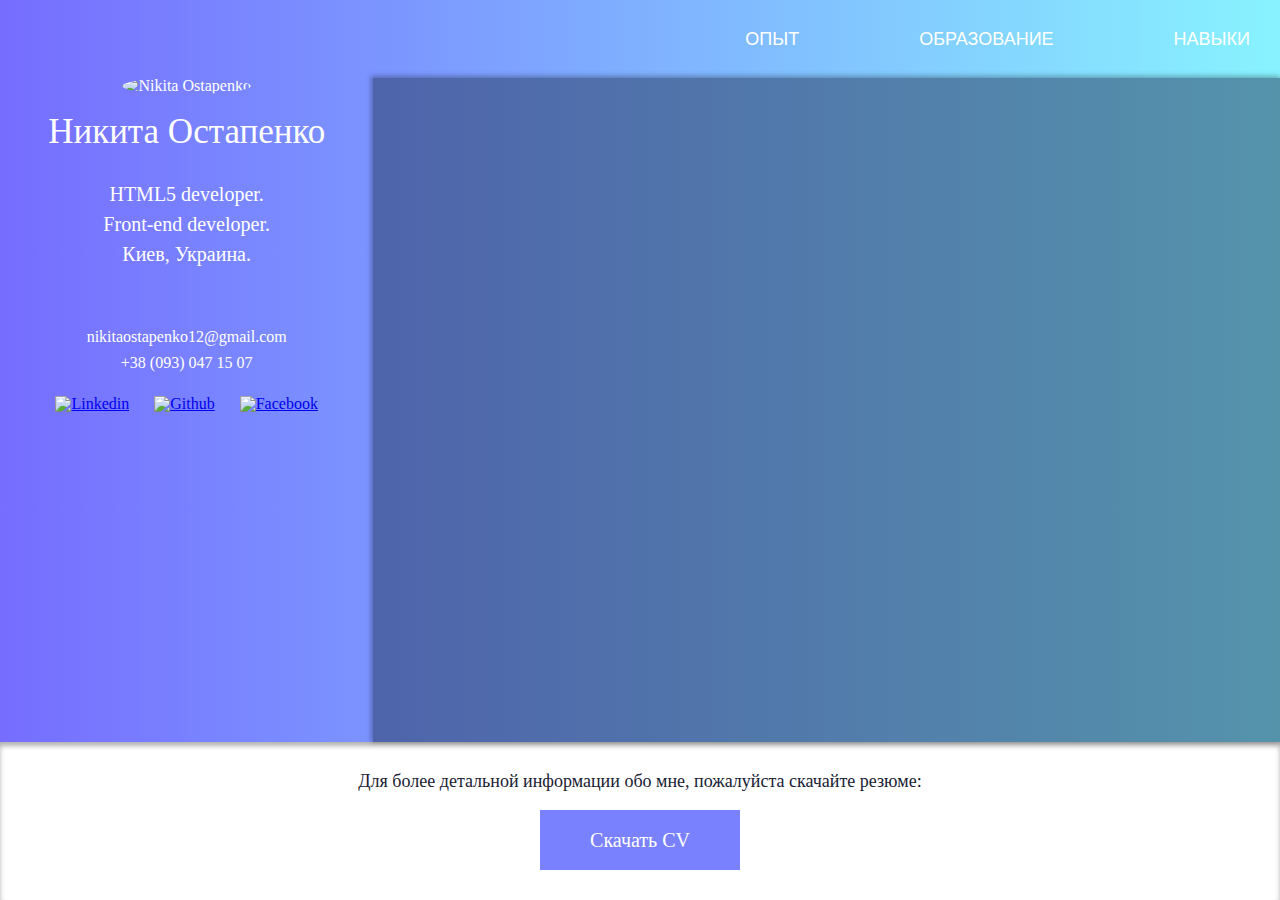
==== index.html @ 3d915d06 "Add files via upload" ====
<!DOCTYPE html>
<html lang="en">
  <head>
    <meta charset="UTF-8" />
    <meta
      name="viewport"
      content="minimum-scale=1, initial-scale=1, width=device-width, shrink-to-fit=no"
    />
    <title></title>
  <link href="main.f917e0cdb9d5ceb67d12.css" rel="stylesheet"></head>
  <body>
    <div id="root"></div>
  <script type="text/javascript" src="main.js"></script></body>
</html>
---- main.f917e0cdb9d5ceb67d12.css ----
@charset "UTF-8";a,abbr,acronym,address,applet,article,aside,audio,b,big,blockquote,body,canvas,caption,center,cite,code,dd,del,details,dfn,div,dl,dt,em,embed,fieldset,figcaption,figure,footer,form,h1,h2,h3,h4,h5,h6,header,hgroup,html,i,iframe,img,ins,kbd,label,legend,li,mark,menu,nav,object,ol,output,p,pre,q,ruby,s,samp,section,small,span,strike,strong,sub,summary,sup,table,tbody,td,tfoot,th,thead,time,tr,tt,u,ul,var,video{margin:0;padding:0;border:0;font-size:100%;font:inherit;vertical-align:baseline}article,aside,details,figcaption,figure,footer,header,hgroup,menu,nav,section{display:block}body{line-height:1}ol,ul{list-style:none}blockquote,q{quotes:none}blockquote:after,blockquote:before,q:after,q:before{content:"";content:none}table{border-collapse:collapse;border-spacing:0}

/*! normalize.css v8.0.1 | MIT License | github.com/necolas/normalize.css */html{line-height:1.15;-webkit-text-size-adjust:100%}body{margin:0}main{display:block}h1{font-size:2em;margin:.67em 0}hr{box-sizing:content-box;height:0;overflow:visible}pre{font-family:monospace,monospace;font-size:1em}a{background-color:transparent}abbr[title]{border-bottom:none;text-decoration:underline;-webkit-text-decoration:underline dotted;text-decoration:underline dotted}b,strong{font-weight:bolder}code,kbd,samp{font-family:monospace,monospace;font-size:1em}small{font-size:80%}sub,sup{font-size:75%;line-height:0;position:relative;vertical-align:baseline}sub{bottom:-.25em}sup{top:-.5em}img{border-style:none}button,input,optgroup,select,textarea{font-family:inherit;font-size:100%;line-height:1.15;margin:0}button,input{overflow:visible}button,select{text-transform:none}[type=button],[type=reset],[type=submit],button{-webkit-appearance:button}[type=button]::-moz-focus-inner,[type=reset]::-moz-focus-inner,[type=submit]::-moz-focus-inner,button::-moz-focus-inner{border-style:none;padding:0}[type=button]:-moz-focusring,[type=reset]:-moz-focusring,[type=submit]:-moz-focusring,button:-moz-focusring{outline:1px dotted ButtonText}fieldset{padding:.35em .75em .625em}legend{box-sizing:border-box;color:inherit;display:table;max-width:100%;padding:0;white-space:normal}progress{vertical-align:baseline}textarea{overflow:auto}[type=checkbox],[type=radio]{box-sizing:border-box;padding:0}[type=number]::-webkit-inner-spin-button,[type=number]::-webkit-outer-spin-button{height:auto}[type=search]{-webkit-appearance:textfield;outline-offset:-2px}[type=search]::-webkit-search-decoration{-webkit-appearance:none}::-webkit-file-upload-button{-webkit-appearance:button;font:inherit}details{display:block}summary{display:list-item}[hidden],template{display:none}@font-face{font-family:RobotoRegular;src:url(fonts/RobotoRegular.eot);src:local("☺"),url(fonts/RobotoRegular.woff) format("woff"),url(fonts/RobotoRegular.ttf) format("truetype"),url(fonts/RobotoRegular.svg) format("svg");font-weight:400;font-style:normal}@font-face{font-family:RobotoLight;src:url(fonts/RobotoLight.eot);src:local("☺"),url(fonts/RobotoLight.woff) format("woff"),url(fonts/RobotoLight.ttf) format("truetype"),url(fonts/RobotoLight.svg) format("svg");font-weight:400;font-style:normal}body{font-family:RobotoRegular,sans-serif}#root{max-width:1920px;margin:0 auto}.grid{display:grid;grid-area:"header" "aside article";grid-template-areas:"header header header" "navbar content content" "footer footer footer";grid-template-columns:3.5fr 8.5fr;grid-template-rows:auto 1fr auto;background-image:-webkit-linear-gradient(0deg,#766dff,#88f3ff);color:#fff;height:100vh}.grid-header{grid-area:header;display:grid;grid-template-columns:3.5fr 8.5fr;padding:30px}.grid-header ul{display:-webkit-box;display:flex;-webkit-box-align:center;align-items:center;-webkit-box-pack:end;justify-content:flex-end}.grid-header ul li{padding:0 60px}.grid-header ul li:last-child{padding-right:0}.grid-header ul li a{color:#fff;text-decoration:none;font-size:18px;text-transform:uppercase;position:relative}@media (max-width:1200px){.grid-header ul li a{font-size:16px}}.grid-header ul li a:before{content:"";position:absolute;width:0;height:2px;bottom:-2px;left:0;-webkit-transition:1s;transition:1s;background:#fff}.grid-header ul li a.active:before{width:100%}@media (max-width:660px){.grid-header ul{width:100%;-webkit-box-pack:justify;justify-content:space-between}.grid-header ul li{padding:0}}@media (max-width:900px){.grid-header{display:-webkit-box;display:flex;-webkit-box-align:center;align-items:center;-webkit-box-pack:center;justify-content:center;padding:25px 15px}.grid-header-mock{display:none}}.grid-navbar{grid-area:navbar;text-align:center;padding:0 30px;font-family:RobotoLight}.grid-navbar-avatar{border-radius:50%}@media (max-width:1200px){.grid-navbar-avatar{width:150px}}.grid-navbar-name{font-size:35px;margin:20px 0 35px;font-family:RobotoRegular}@media (max-width:1200px){.grid-navbar-name{font-size:26px}}.grid-navbar-job{margin:0 0 65px}.grid-navbar-job p{font-size:20px;margin-bottom:10px}.grid-navbar-job p:last-child{margin:0}@media (max-width:1200px){.grid-navbar-job{margin:0 0 50px}.grid-navbar-job p{font-size:18px}}.grid-navbar-contacts{margin-bottom:25px}.grid-navbar-contacts a{color:#fff;text-decoration:none;margin:0 auto 10px;display:block;width:-webkit-max-content;width:-moz-max-content;width:max-content;font-size:16px}.grid-navbar-contacts a:last-child{margin-bottom:10px}.grid-navbar-social a{display:inline-block;margin-right:25px}.grid-navbar-social a:last-child{margin-right:0}.grid-navbar-social img{width:35px}@media (max-width:900px){.grid-navbar{padding:15px}}.grid-content{grid-area:content;position:relative;box-shadow:-1px -1px 5px 1px rgba(0,0,0,.3);padding:30px}.grid-content:before{background:url(img/content-bg1.jpg) no-repeat;background-size:cover;background-position:50%}.grid-content:after,.grid-content:before{content:"";position:absolute;width:100%;height:100%;z-index:0;top:0;left:0}.grid-content:after{background:rgba(33,51,87,.5)}.grid-content-wrapper{display:-webkit-box;display:flex;-webkit-box-pack:end;justify-content:flex-end;-webkit-box-align:end;align-items:flex-end;width:100%;height:100%;color:#fff;position:relative;z-index:1}.grid-content-wrapper-middle{-webkit-box-orient:vertical;-webkit-box-direction:normal;flex-direction:column;-webkit-box-align:center;align-items:center;font-size:22px;font-family:RobotoLight;-webkit-box-pack:center;justify-content:center}@media (max-width:900px){.grid-content-wrapper-middle{padding:30px 0;font-size:17px}.grid-content-wrapper-middle-skills{padding:15px 0}}.grid-content-section{position:relative;z-index:1}.grid-content-section-left{text-align:right}.grid-content-education,.grid-content-experience{display:-webkit-box;display:flex;-webkit-box-pack:center;justify-content:center;margin-bottom:70px;width:100%}.grid-content-education:last-child,.grid-content-experience:last-child{margin:0}.grid-content-education p,.grid-content-experience p{width:50%}.grid-content-education-year,.grid-content-experience-year{text-align:right;padding-right:50px;margin-right:50px;font-family:RobotoRegular;position:relative}.grid-content-education-year:after,.grid-content-education-year:before,.grid-content-experience-year:after,.grid-content-experience-year:before{content:"";right:1px;top:2px;-webkit-transform:translate(50%);transform:translate(50%);border-radius:50%;position:absolute}.grid-content-education-year:before,.grid-content-experience-year:before{height:16px;width:16px;background:hsla(0,0%,100%,.2)}.grid-content-education-year:after,.grid-content-experience-year:after{height:8px;width:8px;background:#fff;border-radius:50%;top:6px}@media (max-width:900px){.grid-content-education-year,.grid-content-experience-year{padding-right:20px;margin-right:20px}}.grid-content-education:after,.grid-content-experience:after{content:"";position:absolute;top:50%;right:50%;width:2px;z-index:1;background:#fff;-webkit-transform:translateY(-50%);transform:translateY(-50%);-webkit-animation:changeHeight 1.5s ease;animation:changeHeight 1.5s ease;-webkit-animation-fill-mode:forwards;animation-fill-mode:forwards}@-webkit-keyframes changeHeight{0%{height:0}to{height:calc(100% + 80px)}}@keyframes changeHeight{0%{height:0}to{height:calc(100% + 80px)}}@media (max-width:900px){@-webkit-keyframes changeHeight{0%{height:0}to{height:calc(100% + 40px)}}@keyframes changeHeight{0%{height:0}to{height:calc(100% + 40px)}}}@media (max-width:1200px){.grid-content-education,.grid-content-experience{margin-bottom:50px}}@media (max-width:1200px) and (max-width:900px){.grid-content-education,.grid-content-experience{margin-bottom:25px}}@media (max-width:1200px) and (max-width:900px) and (max-width:500px){.grid-content-education p,.grid-content-experience p{word-break:break-word}}.grid-content-home{font-family:RobotoLight;margin-bottom:100px;text-align:right}.grid-content-home-greeting{font-size:50px;margin-bottom:15px}.grid-content-home-name{font-family:RobotoRegular;font-size:70px;margin-bottom:5px}.grid-content-home-position{font-size:30px}@media (max-width:1200px){.grid-content-home{margin-bottom:200px}.grid-content-home-greeting{font-size:40px}.grid-content-home-name{font-size:60px}.grid-content-home-position{font-size:25px}}@media (max-width:1200px) and (max-width:980px){.grid-content-home{margin-bottom:170px}}@media (max-width:1200px) and (max-width:980px) and (max-width:900px){.grid-content-home{margin-bottom:0}.grid-content-home-greeting{font-size:30px;margin-bottom:10px}.grid-content-home-name{font-size:50px}.grid-content-home-position{font-size:20px}}@media (max-width:1200px) and (max-width:980px) and (max-width:900px) and (max-width:500px){.grid-content-home-greeting{font-size:22px}.grid-content-home-name{font-size:40px}.grid-content-home-position{font-size:18px}}@media (max-width:1200px) and (max-width:980px) and (max-width:900px) and (max-width:500px) and (max-width:420px){.grid-content-home-name{font-size:35px;line-height:.8}}.grid-content-skill{width:700px;margin-bottom:25px}.grid-content-skill:last-child{margin:0}.grid-content-skill-progress{border:3px solid #eee;border-radius:15px;height:16px;overflow:hidden;background-color:#fff;display:-webkit-box;display:flex;-webkit-box-align:center;align-items:center;padding:0 3px}.grid-content-skill-progress-bar{width:0;height:12px;border-radius:15px;background-image:-webkit-linear-gradient(0deg,#766dff,#88f3ff);-webkit-transition:.5s;transition:.5s}.grid-content-skill-progress-html{-webkit-animation:html 1.5s ease;animation:html 1.5s ease;-webkit-animation-fill-mode:forwards;animation-fill-mode:forwards}@-webkit-keyframes html{0%{width:0}to{width:85%}}@keyframes html{0%{width:0}to{width:85%}}.grid-content-skill-progress-css{-webkit-animation:css 1.5s ease;animation:css 1.5s ease;-webkit-animation-fill-mode:forwards;animation-fill-mode:forwards}@-webkit-keyframes css{0%{width:0}to{width:85%}}@keyframes css{0%{width:0}to{width:85%}}.grid-content-skill-progress-jade{-webkit-animation:jade 1.5s ease;animation:jade 1.5s ease;-webkit-animation-fill-mode:forwards;animation-fill-mode:forwards}@-webkit-keyframes jade{0%{width:0}to{width:80%}}@keyframes jade{0%{width:0}to{width:80%}}.grid-content-skill-progress-scss{-webkit-animation:scss 1.5s ease;animation:scss 1.5s ease;-webkit-animation-fill-mode:forwards;animation-fill-mode:forwards}@-webkit-keyframes scss{0%{width:0}to{width:80%}}@keyframes scss{0%{width:0}to{width:80%}}.grid-content-skill-progress-js{-webkit-animation:js 1.5s ease;animation:js 1.5s ease;-webkit-animation-fill-mode:forwards;animation-fill-mode:forwards}@-webkit-keyframes js{0%{width:0}to{width:75%}}@keyframes js{0%{width:0}to{width:75%}}.grid-content-skill-progress-react{-webkit-animation:react 1.5s ease;animation:react 1.5s ease;-webkit-animation-fill-mode:forwards;animation-fill-mode:forwards}@-webkit-keyframes react{0%{width:0}to{width:70%}}@keyframes react{0%{width:0}to{width:70%}}.grid-content-skill-progress-redux{-webkit-animation:redux 1.5s ease;animation:redux 1.5s ease;-webkit-animation-fill-mode:forwards;animation-fill-mode:forwards}@-webkit-keyframes redux{0%{width:0}to{width:65%}}@keyframes redux{0%{width:0}to{width:65%}}.grid-content-skill-progress-webpack{-webkit-animation:webpack 1.5s ease;animation:webpack 1.5s ease;-webkit-animation-fill-mode:forwards;animation-fill-mode:forwards}@-webkit-keyframes webpack{0%{width:0}to{width:65%}}@keyframes webpack{0%{width:0}to{width:65%}}.grid-content-skill p{font-size:18px;margin-bottom:5px}@media (max-width:1200px){.grid-content-skill{width:100%}}@media (max-width:1200px) and (max-width:900px){.grid-content-skill{margin-bottom:15px}.grid-content-skill-progress{height:12px}.grid-content-skill-progress-bar{height:8px}}@media (max-width:900px){.grid-content{box-shadow:0 0 7px 2px rgba(0,0,0,.3);padding:15px}}.grid-footer{grid-area:footer;background:#fff;box-shadow:inset 0 4px 5px 0 rgba(0,0,0,.3);color:#192133;padding:30px;text-align:center;font-family:RobotoLight}.grid-footer p{font-size:18px;margin-bottom:20px}.grid-footer-download{color:#fff;background:#7981ff;border:0 solid transparent;cursor:pointer;text-decoration:none;padding:20px 50px;font-size:20px;display:block;width:-webkit-max-content;width:-moz-max-content;width:max-content;margin:0 auto;-webkit-transition:.5s;transition:.5s}.grid-footer-download:hover{background:#83ccff;-webkit-transition:.5s;transition:.5s}@media (max-width:900px){.grid-footer{padding:15px;box-shadow:inset 0 2px 3px 0 rgba(0,0,0,.3)}.grid-footer p{font-size:16px;margin-bottom:15px}}@media (max-width:900px) and (max-width:500px){.grid-footer-download{width:100%;box-sizing:border-box}}@media (max-width:900px){.grid{grid-template-areas:"header header header" "content content content" "navbar navbar navbar" "footer footer footer";height:auto}}
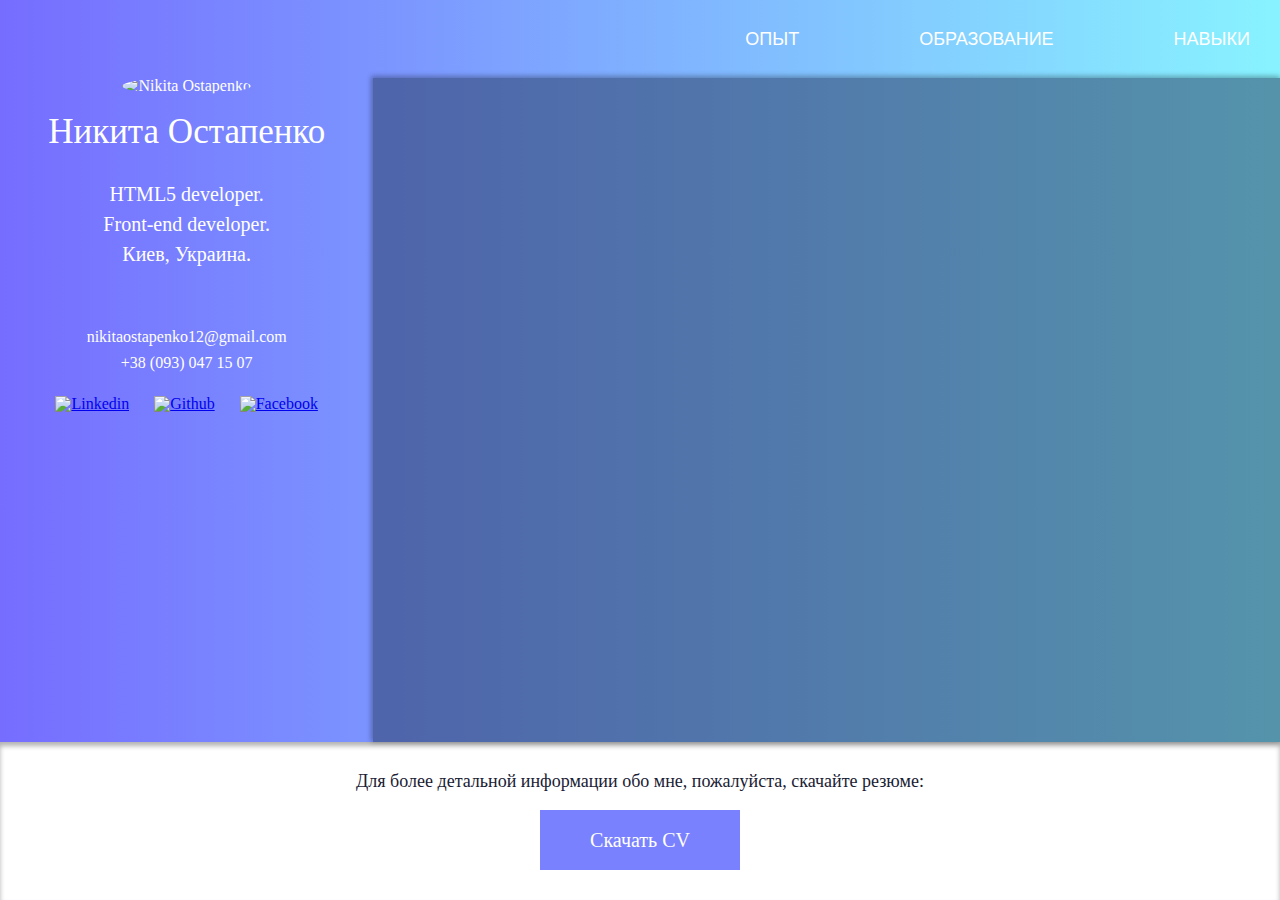
==== commit c96ad70f: "Add animation on social icons and fix routing" ====
--- a/index.html
+++ b/index.html
@@ -7,7 +7,7 @@
       content="minimum-scale=1, initial-scale=1, width=device-width, shrink-to-fit=no"
     />
     <title></title>
-  <link href="main.f917e0cdb9d5ceb67d12.css" rel="stylesheet"></head>
+  <link href="main.aa8045b2326b294f9039.css" rel="stylesheet"></head>
   <body>
     <div id="root"></div>
   <script type="text/javascript" src="main.js"></script></body>
--- a/main.aa8045b2326b294f9039.css
+++ b/main.aa8045b2326b294f9039.css
@@ -0,0 +1,3 @@
+@charset "UTF-8";a,abbr,acronym,address,applet,article,aside,audio,b,big,blockquote,body,canvas,caption,center,cite,code,dd,del,details,dfn,div,dl,dt,em,embed,fieldset,figcaption,figure,footer,form,h1,h2,h3,h4,h5,h6,header,hgroup,html,i,iframe,img,ins,kbd,label,legend,li,mark,menu,nav,object,ol,output,p,pre,q,ruby,s,samp,section,small,span,strike,strong,sub,summary,sup,table,tbody,td,tfoot,th,thead,time,tr,tt,u,ul,var,video{margin:0;padding:0;border:0;font-size:100%;font:inherit;vertical-align:baseline}article,aside,details,figcaption,figure,footer,header,hgroup,menu,nav,section{display:block}body{line-height:1}ol,ul{list-style:none}blockquote,q{quotes:none}blockquote:after,blockquote:before,q:after,q:before{content:"";content:none}table{border-collapse:collapse;border-spacing:0}
+
+/*! normalize.css v8.0.1 | MIT License | github.com/necolas/normalize.css */html{line-height:1.15;-webkit-text-size-adjust:100%}body{margin:0}main{display:block}h1{font-size:2em;margin:.67em 0}hr{box-sizing:content-box;height:0;overflow:visible}pre{font-family:monospace,monospace;font-size:1em}a{background-color:transparent}abbr[title]{border-bottom:none;text-decoration:underline;-webkit-text-decoration:underline dotted;text-decoration:underline dotted}b,strong{font-weight:bolder}code,kbd,samp{font-family:monospace,monospace;font-size:1em}small{font-size:80%}sub,sup{font-size:75%;line-height:0;position:relative;vertical-align:baseline}sub{bottom:-.25em}sup{top:-.5em}img{border-style:none}button,input,optgroup,select,textarea{font-family:inherit;font-size:100%;line-height:1.15;margin:0}button,input{overflow:visible}button,select{text-transform:none}[type=button],[type=reset],[type=submit],button{-webkit-appearance:button}[type=button]::-moz-focus-inner,[type=reset]::-moz-focus-inner,[type=submit]::-moz-focus-inner,button::-moz-focus-inner{border-style:none;padding:0}[type=button]:-moz-focusring,[type=reset]:-moz-focusring,[type=submit]:-moz-focusring,button:-moz-focusring{outline:1px dotted ButtonText}fieldset{padding:.35em .75em .625em}legend{box-sizing:border-box;color:inherit;display:table;max-width:100%;padding:0;white-space:normal}progress{vertical-align:baseline}textarea{overflow:auto}[type=checkbox],[type=radio]{box-sizing:border-box;padding:0}[type=number]::-webkit-inner-spin-button,[type=number]::-webkit-outer-spin-button{height:auto}[type=search]{-webkit-appearance:textfield;outline-offset:-2px}[type=search]::-webkit-search-decoration{-webkit-appearance:none}::-webkit-file-upload-button{-webkit-appearance:button;font:inherit}details{display:block}summary{display:list-item}[hidden],template{display:none}@font-face{font-family:RobotoRegular;src:url(fonts/RobotoRegular.eot);src:local("☺"),url(fonts/RobotoRegular.woff) format("woff"),url(fonts/RobotoRegular.ttf) format("truetype"),url(fonts/RobotoRegular.svg) format("svg");font-weight:400;font-style:normal}@font-face{font-family:RobotoLight;src:url(fonts/RobotoLight.eot);src:local("☺"),url(fonts/RobotoLight.woff) format("woff"),url(fonts/RobotoLight.ttf) format("truetype"),url(fonts/RobotoLight.svg) format("svg");font-weight:400;font-style:normal}body{font-family:RobotoRegular,sans-serif}#root{max-width:1920px;margin:0 auto}.grid{display:grid;grid-area:"header" "aside article";grid-template-areas:"header header header" "navbar content content" "footer footer footer";grid-template-columns:3.5fr 8.5fr;grid-template-rows:auto 1fr auto;background-image:-webkit-linear-gradient(0deg,#766dff,#88f3ff);color:#fff;height:100vh}.grid-header{grid-area:header;display:grid;grid-template-columns:3.5fr 8.5fr;padding:30px}.grid-header ul{display:-webkit-box;display:flex;-webkit-box-align:center;align-items:center;-webkit-box-pack:end;justify-content:flex-end}.grid-header ul li{padding:0 60px}.grid-header ul li:last-child{padding-right:0}.grid-header ul li a{color:#fff;text-decoration:none;font-size:18px;text-transform:uppercase;position:relative}@media (max-width:1200px){.grid-header ul li a{font-size:16px}}.grid-header ul li a:before{content:"";position:absolute;width:0;height:2px;bottom:-2px;left:0;-webkit-transition:1s;transition:1s;background:#fff}.grid-header ul li a.active:before{width:100%}@media (max-width:660px){.grid-header ul{width:100%;-webkit-box-pack:justify;justify-content:space-between}.grid-header ul li{padding:0}}@media (max-width:900px){.grid-header{display:-webkit-box;display:flex;-webkit-box-align:center;align-items:center;-webkit-box-pack:center;justify-content:center;padding:25px 15px}.grid-header-mock{display:none}}.grid-navbar{grid-area:navbar;text-align:center;padding:0 30px;font-family:RobotoLight}.grid-navbar-avatar{border-radius:50%}@media (max-width:1200px){.grid-navbar-avatar{width:150px}}.grid-navbar-name{font-size:35px;margin:20px 0 35px;font-family:RobotoRegular}@media (max-width:1200px){.grid-navbar-name{font-size:26px}}.grid-navbar-job{margin:0 0 65px}.grid-navbar-job p{font-size:20px;margin-bottom:10px}.grid-navbar-job p:last-child{margin:0}@media (max-width:1200px){.grid-navbar-job{margin:0 0 50px}.grid-navbar-job p{font-size:18px}}.grid-navbar-contacts{margin-bottom:25px}.grid-navbar-contacts a{color:#fff;text-decoration:none;margin:0 auto 10px;display:block;width:-webkit-max-content;width:-moz-max-content;width:max-content;font-size:16px}.grid-navbar-contacts a:last-child{margin-bottom:10px}.grid-navbar-social a{display:inline-block;margin-right:25px}.grid-navbar-social a:last-child{margin-right:0}.grid-navbar-social img{width:35px;-webkit-transition:.5s;transition:.5s}.grid-navbar-social img:hover{-webkit-transform:rotate(1turn);transform:rotate(1turn)}@media (max-width:900px){.grid-navbar{padding:15px}}.grid-content{grid-area:content;position:relative;box-shadow:-1px -1px 5px 1px rgba(0,0,0,.3);padding:30px}.grid-content:before{background:url(img/content-bg1.jpg) no-repeat;background-size:cover;background-position:50%}.grid-content:after,.grid-content:before{content:"";position:absolute;width:100%;height:100%;z-index:0;top:0;left:0}.grid-content:after{background:rgba(33,51,87,.5)}.grid-content-wrapper{display:-webkit-box;display:flex;-webkit-box-pack:end;justify-content:flex-end;-webkit-box-align:end;align-items:flex-end;width:100%;height:100%;color:#fff;position:relative;z-index:1}.grid-content-wrapper-middle{-webkit-box-orient:vertical;-webkit-box-direction:normal;flex-direction:column;-webkit-box-align:center;align-items:center;font-size:22px;font-family:RobotoLight;-webkit-box-pack:center;justify-content:center}@media (max-width:900px){.grid-content-wrapper-middle{padding:30px 0;font-size:17px}.grid-content-wrapper-middle-skills{padding:15px 0}}.grid-content-section{position:relative;z-index:1}.grid-content-section-left{text-align:right}.grid-content-education,.grid-content-experience{display:-webkit-box;display:flex;-webkit-box-pack:center;justify-content:center;margin-bottom:70px;width:100%}.grid-content-education:last-child,.grid-content-experience:last-child{margin:0}.grid-content-education p,.grid-content-experience p{width:50%}.grid-content-education-year,.grid-content-experience-year{text-align:right;padding-right:50px;margin-right:50px;font-family:RobotoRegular;position:relative}.grid-content-education-year:after,.grid-content-education-year:before,.grid-content-experience-year:after,.grid-content-experience-year:before{content:"";right:1px;top:2px;-webkit-transform:translate(50%);transform:translate(50%);border-radius:50%;position:absolute}.grid-content-education-year:before,.grid-content-experience-year:before{height:16px;width:16px;background:hsla(0,0%,100%,.2)}.grid-content-education-year:after,.grid-content-experience-year:after{height:8px;width:8px;background:#fff;border-radius:50%;top:6px}@media (max-width:900px){.grid-content-education-year,.grid-content-experience-year{padding-right:20px;margin-right:20px}}.grid-content-education:after,.grid-content-experience:after{content:"";position:absolute;top:50%;right:50%;width:2px;z-index:1;background:#fff;-webkit-transform:translateY(-50%);transform:translateY(-50%);-webkit-animation:changeHeight 1.5s ease;animation:changeHeight 1.5s ease;-webkit-animation-fill-mode:forwards;animation-fill-mode:forwards}@-webkit-keyframes changeHeight{0%{height:0}to{height:calc(100% + 80px)}}@keyframes changeHeight{0%{height:0}to{height:calc(100% + 80px)}}@media (max-width:900px){@-webkit-keyframes changeHeight{0%{height:0}to{height:calc(100% + 40px)}}@keyframes changeHeight{0%{height:0}to{height:calc(100% + 40px)}}}@media (max-width:1200px){.grid-content-education,.grid-content-experience{margin-bottom:50px}}@media (max-width:1200px) and (max-width:900px){.grid-content-education,.grid-content-experience{margin-bottom:25px}}@media (max-width:1200px) and (max-width:900px) and (max-width:500px){.grid-content-education p,.grid-content-experience p{word-break:break-word}}.grid-content-home{font-family:RobotoLight;margin-bottom:100px;text-align:right}.grid-content-home-greeting{font-size:50px;margin-bottom:15px}.grid-content-home-name{font-family:RobotoRegular;font-size:70px;margin-bottom:5px}.grid-content-home-position{font-size:30px}@media (max-width:1200px){.grid-content-home{margin-bottom:200px}.grid-content-home-greeting{font-size:40px}.grid-content-home-name{font-size:60px}.grid-content-home-position{font-size:25px}}@media (max-width:1200px) and (max-width:980px){.grid-content-home{margin-bottom:170px}}@media (max-width:1200px) and (max-width:980px) and (max-width:900px){.grid-content-home{margin-bottom:0}.grid-content-home-greeting{font-size:30px;margin-bottom:10px}.grid-content-home-name{font-size:50px}.grid-content-home-position{font-size:20px}}@media (max-width:1200px) and (max-width:980px) and (max-width:900px) and (max-width:500px){.grid-content-home-greeting{font-size:22px}.grid-content-home-name{font-size:40px}.grid-content-home-position{font-size:18px}}@media (max-width:1200px) and (max-width:980px) and (max-width:900px) and (max-width:500px) and (max-width:420px){.grid-content-home-name{font-size:35px;line-height:.8}}.grid-content-skill{width:700px;margin-bottom:25px}.grid-content-skill:last-child{margin:0}.grid-content-skill-progress{border:3px solid #eee;border-radius:15px;height:16px;overflow:hidden;background-color:#fff;display:-webkit-box;display:flex;-webkit-box-align:center;align-items:center;padding:0 3px}.grid-content-skill-progress-bar{width:0;height:12px;border-radius:15px;background-image:-webkit-linear-gradient(0deg,#766dff,#88f3ff);-webkit-transition:.5s;transition:.5s}.grid-content-skill-progress-html{-webkit-animation:html 1.5s ease;animation:html 1.5s ease;-webkit-animation-fill-mode:forwards;animation-fill-mode:forwards}@-webkit-keyframes html{0%{width:0}to{width:85%}}@keyframes html{0%{width:0}to{width:85%}}.grid-content-skill-progress-css{-webkit-animation:css 1.5s ease;animation:css 1.5s ease;-webkit-animation-fill-mode:forwards;animation-fill-mode:forwards}@-webkit-keyframes css{0%{width:0}to{width:85%}}@keyframes css{0%{width:0}to{width:85%}}.grid-content-skill-progress-jade{-webkit-animation:jade 1.5s ease;animation:jade 1.5s ease;-webkit-animation-fill-mode:forwards;animation-fill-mode:forwards}@-webkit-keyframes jade{0%{width:0}to{width:80%}}@keyframes jade{0%{width:0}to{width:80%}}.grid-content-skill-progress-scss{-webkit-animation:scss 1.5s ease;animation:scss 1.5s ease;-webkit-animation-fill-mode:forwards;animation-fill-mode:forwards}@-webkit-keyframes scss{0%{width:0}to{width:80%}}@keyframes scss{0%{width:0}to{width:80%}}.grid-content-skill-progress-js{-webkit-animation:js 1.5s ease;animation:js 1.5s ease;-webkit-animation-fill-mode:forwards;animation-fill-mode:forwards}@-webkit-keyframes js{0%{width:0}to{width:75%}}@keyframes js{0%{width:0}to{width:75%}}.grid-content-skill-progress-react{-webkit-animation:react 1.5s ease;animation:react 1.5s ease;-webkit-animation-fill-mode:forwards;animation-fill-mode:forwards}@-webkit-keyframes react{0%{width:0}to{width:70%}}@keyframes react{0%{width:0}to{width:70%}}.grid-content-skill-progress-redux{-webkit-animation:redux 1.5s ease;animation:redux 1.5s ease;-webkit-animation-fill-mode:forwards;animation-fill-mode:forwards}@-webkit-keyframes redux{0%{width:0}to{width:65%}}@keyframes redux{0%{width:0}to{width:65%}}.grid-content-skill-progress-webpack{-webkit-animation:webpack 1.5s ease;animation:webpack 1.5s ease;-webkit-animation-fill-mode:forwards;animation-fill-mode:forwards}@-webkit-keyframes webpack{0%{width:0}to{width:65%}}@keyframes webpack{0%{width:0}to{width:65%}}.grid-content-skill p{font-size:18px;margin-bottom:5px}@media (max-width:1200px){.grid-content-skill{width:100%}}@media (max-width:1200px) and (max-width:900px){.grid-content-skill{margin-bottom:15px}.grid-content-skill-progress{height:12px}.grid-content-skill-progress-bar{height:8px}}@media (max-width:900px){.grid-content{box-shadow:0 0 7px 2px rgba(0,0,0,.3);padding:15px;display:-webkit-box;display:flex;-webkit-box-align:center;align-items:center}}.grid-footer{grid-area:footer;background:#fff;box-shadow:inset 0 4px 5px 0 rgba(0,0,0,.3);color:#192133;padding:30px;text-align:center;font-family:RobotoLight}.grid-footer p{font-size:18px;margin-bottom:20px}.grid-footer-download{color:#fff;background:#7981ff;border:0 solid transparent;cursor:pointer;text-decoration:none;padding:20px 50px;font-size:20px;display:block;width:-webkit-max-content;width:-moz-max-content;width:max-content;margin:0 auto;-webkit-transition:.5s;transition:.5s}.grid-footer-download:hover{background:#83ccff;-webkit-transition:.5s;transition:.5s}@media (max-width:900px){.grid-footer{padding:15px;box-shadow:inset 0 2px 3px 0 rgba(0,0,0,.3)}.grid-footer p{font-size:16px;margin-bottom:15px}}@media (max-width:900px) and (max-width:500px){.grid-footer-download{width:100%;box-sizing:border-box}}@media (max-width:900px){.grid{grid-template-areas:"header header header" "content content content" "navbar navbar navbar" "footer footer footer"}}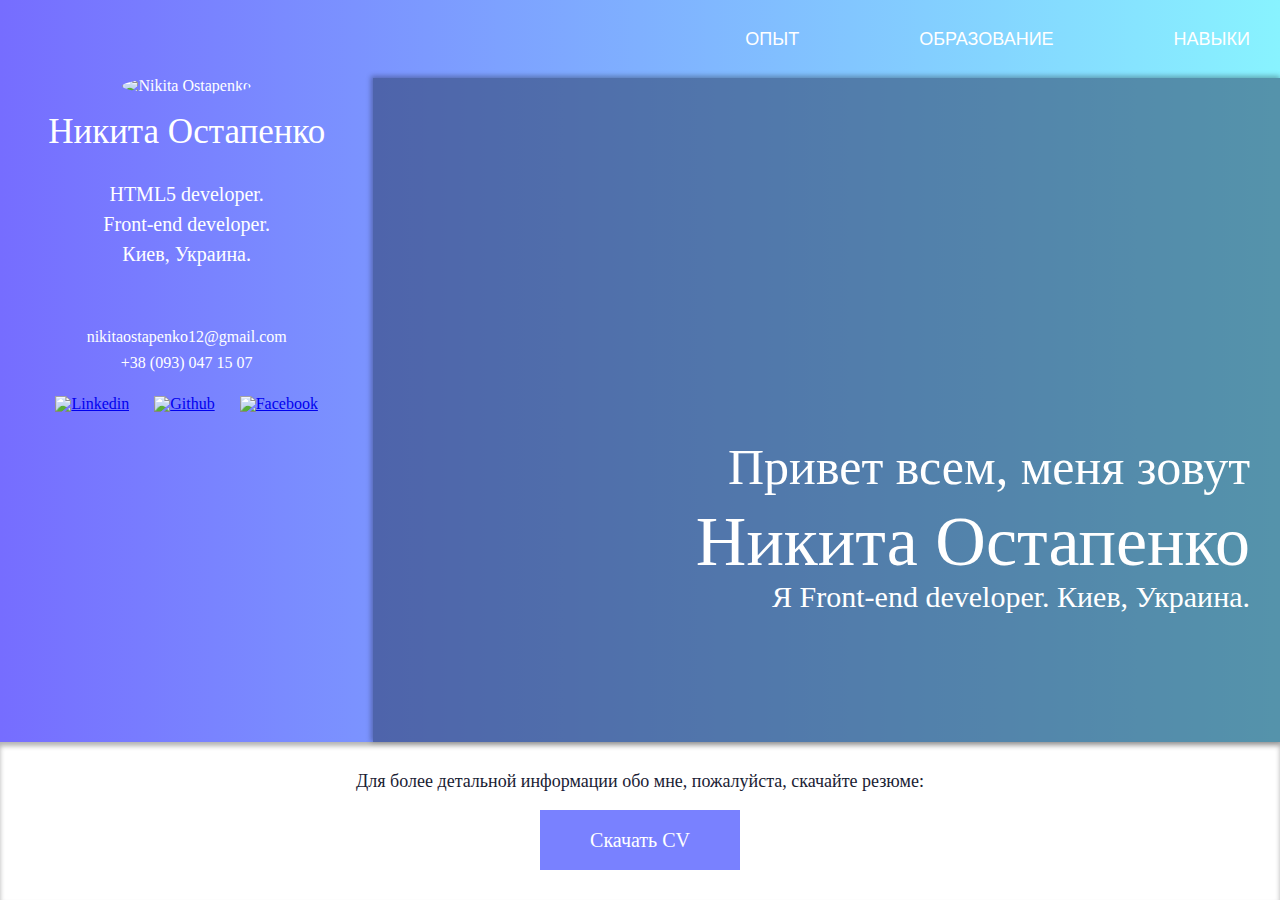
==== commit fa90b12f: "Fix bugs with auto height and routing" ====
--- a/index.html
+++ b/index.html
@@ -7,7 +7,7 @@
       content="minimum-scale=1, initial-scale=1, width=device-width, shrink-to-fit=no"
     />
     <title></title>
-  <link href="main.aa8045b2326b294f9039.css" rel="stylesheet"></head>
+  <link href="main.48f39d6ed209b011bc4b.css" rel="stylesheet"></head>
   <body>
     <div id="root"></div>
   <script type="text/javascript" src="main.js"></script></body>
--- a/main.48f39d6ed209b011bc4b.css
+++ b/main.48f39d6ed209b011bc4b.css
@@ -0,0 +1,3 @@
+@charset "UTF-8";a,abbr,acronym,address,applet,article,aside,audio,b,big,blockquote,body,canvas,caption,center,cite,code,dd,del,details,dfn,div,dl,dt,em,embed,fieldset,figcaption,figure,footer,form,h1,h2,h3,h4,h5,h6,header,hgroup,html,i,iframe,img,ins,kbd,label,legend,li,mark,menu,nav,object,ol,output,p,pre,q,ruby,s,samp,section,small,span,strike,strong,sub,summary,sup,table,tbody,td,tfoot,th,thead,time,tr,tt,u,ul,var,video{margin:0;padding:0;border:0;font-size:100%;font:inherit;vertical-align:baseline}article,aside,details,figcaption,figure,footer,header,hgroup,menu,nav,section{display:block}body{line-height:1}ol,ul{list-style:none}blockquote,q{quotes:none}blockquote:after,blockquote:before,q:after,q:before{content:"";content:none}table{border-collapse:collapse;border-spacing:0}
+
+/*! normalize.css v8.0.1 | MIT License | github.com/necolas/normalize.css */html{line-height:1.15;-webkit-text-size-adjust:100%}body{margin:0}main{display:block}h1{font-size:2em;margin:.67em 0}hr{box-sizing:content-box;height:0;overflow:visible}pre{font-family:monospace,monospace;font-size:1em}a{background-color:transparent}abbr[title]{border-bottom:none;text-decoration:underline;-webkit-text-decoration:underline dotted;text-decoration:underline dotted}b,strong{font-weight:bolder}code,kbd,samp{font-family:monospace,monospace;font-size:1em}small{font-size:80%}sub,sup{font-size:75%;line-height:0;position:relative;vertical-align:baseline}sub{bottom:-.25em}sup{top:-.5em}img{border-style:none}button,input,optgroup,select,textarea{font-family:inherit;font-size:100%;line-height:1.15;margin:0}button,input{overflow:visible}button,select{text-transform:none}[type=button],[type=reset],[type=submit],button{-webkit-appearance:button}[type=button]::-moz-focus-inner,[type=reset]::-moz-focus-inner,[type=submit]::-moz-focus-inner,button::-moz-focus-inner{border-style:none;padding:0}[type=button]:-moz-focusring,[type=reset]:-moz-focusring,[type=submit]:-moz-focusring,button:-moz-focusring{outline:1px dotted ButtonText}fieldset{padding:.35em .75em .625em}legend{box-sizing:border-box;color:inherit;display:table;max-width:100%;padding:0;white-space:normal}progress{vertical-align:baseline}textarea{overflow:auto}[type=checkbox],[type=radio]{box-sizing:border-box;padding:0}[type=number]::-webkit-inner-spin-button,[type=number]::-webkit-outer-spin-button{height:auto}[type=search]{-webkit-appearance:textfield;outline-offset:-2px}[type=search]::-webkit-search-decoration{-webkit-appearance:none}::-webkit-file-upload-button{-webkit-appearance:button;font:inherit}details{display:block}summary{display:list-item}[hidden],template{display:none}@font-face{font-family:RobotoRegular;src:url(fonts/RobotoRegular.eot);src:local("☺"),url(fonts/RobotoRegular.woff) format("woff"),url(fonts/RobotoRegular.ttf) format("truetype"),url(fonts/RobotoRegular.svg) format("svg");font-weight:400;font-style:normal}@font-face{font-family:RobotoLight;src:url(fonts/RobotoLight.eot);src:local("☺"),url(fonts/RobotoLight.woff) format("woff"),url(fonts/RobotoLight.ttf) format("truetype"),url(fonts/RobotoLight.svg) format("svg");font-weight:400;font-style:normal}body{font-family:RobotoRegular,sans-serif}#root{max-width:1920px;margin:0 auto}.grid{display:grid;grid-area:"header" "aside article";grid-template-areas:"header header header" "navbar content content" "footer footer footer";grid-template-columns:3.5fr 8.5fr;grid-template-rows:auto 1fr auto;background-image:-webkit-linear-gradient(0deg,#766dff,#88f3ff);color:#fff;min-height:100vh}.grid-header{grid-area:header;display:grid;grid-template-columns:3.5fr 8.5fr;padding:30px}.grid-header ul{display:-webkit-box;display:flex;-webkit-box-align:center;align-items:center;-webkit-box-pack:end;justify-content:flex-end}.grid-header ul li{padding:0 60px}.grid-header ul li:last-child{padding-right:0}.grid-header ul li a{color:#fff;text-decoration:none;font-size:18px;text-transform:uppercase;position:relative}@media (max-width:1200px){.grid-header ul li a{font-size:16px}}.grid-header ul li a:before{content:"";position:absolute;width:0;height:2px;bottom:-2px;left:0;-webkit-transition:1s;transition:1s;background:#fff}.grid-header ul li a.active:before{width:100%}@media (max-width:660px){.grid-header ul{width:100%;-webkit-box-pack:justify;justify-content:space-between}.grid-header ul li{padding:0}}@media (max-width:900px){.grid-header{display:-webkit-box;display:flex;-webkit-box-align:center;align-items:center;-webkit-box-pack:center;justify-content:center;padding:25px 15px}.grid-header-mock{display:none}}.grid-navbar{grid-area:navbar;text-align:center;padding:0 30px;font-family:RobotoLight}.grid-navbar-avatar{border-radius:50%}@media (max-width:1200px){.grid-navbar-avatar{width:150px}}.grid-navbar-name{font-size:35px;margin:20px 0 35px;font-family:RobotoRegular}@media (max-width:1200px){.grid-navbar-name{font-size:26px}}.grid-navbar-job{margin:0 0 65px}.grid-navbar-job p{font-size:20px;margin-bottom:10px}.grid-navbar-job p:last-child{margin:0}@media (max-width:1200px){.grid-navbar-job{margin:0 0 50px}.grid-navbar-job p{font-size:18px}}.grid-navbar-contacts{margin-bottom:25px}.grid-navbar-contacts a{color:#fff;text-decoration:none;margin:0 auto 10px;display:block;width:-webkit-max-content;width:-moz-max-content;width:max-content;font-size:16px}.grid-navbar-contacts a:last-child{margin-bottom:10px}.grid-navbar-social a{display:inline-block;margin-right:25px}.grid-navbar-social a:last-child{margin-right:0}.grid-navbar-social img{width:35px;-webkit-transition:.5s;transition:.5s}.grid-navbar-social img:hover{-webkit-transform:rotate(1turn);transform:rotate(1turn)}@media (max-width:900px){.grid-navbar{padding:15px}}.grid-content{grid-area:content;position:relative;box-shadow:-1px -1px 5px 1px rgba(0,0,0,.3);padding:30px}.grid-content:before{background:url(img/content-bg1.jpg) no-repeat;background-size:cover;background-position:50%}.grid-content:after,.grid-content:before{content:"";position:absolute;width:100%;height:100%;z-index:0;top:0;left:0}.grid-content:after{background:rgba(33,51,87,.5)}.grid-content-wrapper{display:-webkit-box;display:flex;-webkit-box-pack:end;justify-content:flex-end;-webkit-box-align:end;align-items:flex-end;width:100%;height:100%;color:#fff;position:relative;z-index:1}.grid-content-wrapper-middle{-webkit-box-orient:vertical;-webkit-box-direction:normal;flex-direction:column;-webkit-box-align:center;align-items:center;font-size:22px;font-family:RobotoLight;-webkit-box-pack:center;justify-content:center}@media (max-width:900px){.grid-content-wrapper-middle{padding:30px 0;font-size:17px}.grid-content-wrapper-middle-skills{padding:15px 0}}.grid-content-section{position:relative;z-index:1}.grid-content-section-left{text-align:right}.grid-content-education,.grid-content-experience{display:-webkit-box;display:flex;-webkit-box-pack:center;justify-content:center;margin-bottom:70px;width:100%}.grid-content-education:last-child,.grid-content-experience:last-child{margin:0}.grid-content-education p,.grid-content-experience p{width:50%}.grid-content-education-year,.grid-content-experience-year{text-align:right;padding-right:50px;margin-right:50px;font-family:RobotoRegular;position:relative}.grid-content-education-year:after,.grid-content-education-year:before,.grid-content-experience-year:after,.grid-content-experience-year:before{content:"";right:1px;top:2px;-webkit-transform:translate(50%);transform:translate(50%);border-radius:50%;position:absolute}.grid-content-education-year:before,.grid-content-experience-year:before{height:16px;width:16px;background:hsla(0,0%,100%,.2)}.grid-content-education-year:after,.grid-content-experience-year:after{height:8px;width:8px;background:#fff;border-radius:50%;top:6px}@media (max-width:900px){.grid-content-education-year,.grid-content-experience-year{padding-right:20px;margin-right:20px}}.grid-content-education:after,.grid-content-experience:after{content:"";position:absolute;top:50%;right:50%;width:2px;z-index:1;background:#fff;-webkit-transform:translateY(-50%);transform:translateY(-50%);-webkit-animation:changeHeight 1.5s ease;animation:changeHeight 1.5s ease;-webkit-animation-fill-mode:forwards;animation-fill-mode:forwards}@-webkit-keyframes changeHeight{0%{height:0}to{height:calc(100% + 80px)}}@keyframes changeHeight{0%{height:0}to{height:calc(100% + 80px)}}@media (max-width:900px){@-webkit-keyframes changeHeight{0%{height:0}to{height:calc(100% + 40px)}}@keyframes changeHeight{0%{height:0}to{height:calc(100% + 40px)}}}@media (max-width:1200px){.grid-content-education,.grid-content-experience{margin-bottom:50px}}@media (max-width:1200px) and (max-width:900px){.grid-content-education,.grid-content-experience{margin-bottom:25px}}@media (max-width:1200px) and (max-width:900px) and (max-width:500px){.grid-content-education p,.grid-content-experience p{word-break:break-word}}.grid-content-home{font-family:RobotoLight;margin-bottom:100px;text-align:right}.grid-content-home-greeting{font-size:50px;margin-bottom:15px}.grid-content-home-name{font-family:RobotoRegular;font-size:70px;margin-bottom:5px}.grid-content-home-position{font-size:30px}@media (max-width:1200px){.grid-content-home{margin-bottom:200px}.grid-content-home-greeting{font-size:40px}.grid-content-home-name{font-size:60px}.grid-content-home-position{font-size:25px}}@media (max-width:1200px) and (max-width:980px){.grid-content-home{margin-bottom:170px}}@media (max-width:1200px) and (max-width:980px) and (max-width:900px){.grid-content-home{margin-bottom:0}.grid-content-home-greeting{font-size:30px;margin-bottom:10px}.grid-content-home-name{font-size:50px}.grid-content-home-position{font-size:20px}}@media (max-width:1200px) and (max-width:980px) and (max-width:900px) and (max-width:500px){.grid-content-home-greeting{font-size:22px}.grid-content-home-name{font-size:40px}.grid-content-home-position{font-size:18px}}@media (max-width:1200px) and (max-width:980px) and (max-width:900px) and (max-width:500px) and (max-width:420px){.grid-content-home-name{font-size:35px;line-height:.8}}.grid-content-skill{width:700px;margin-bottom:25px}.grid-content-skill:last-child{margin:0}.grid-content-skill-progress{border:3px solid #eee;border-radius:15px;height:16px;overflow:hidden;background-color:#fff;display:-webkit-box;display:flex;-webkit-box-align:center;align-items:center;padding:0 3px}.grid-content-skill-progress-bar{width:0;height:12px;border-radius:15px;background-image:-webkit-linear-gradient(0deg,#766dff,#88f3ff);-webkit-transition:.5s;transition:.5s}.grid-content-skill-progress-html{-webkit-animation:html 1.5s ease;animation:html 1.5s ease;-webkit-animation-fill-mode:forwards;animation-fill-mode:forwards}@-webkit-keyframes html{0%{width:0}to{width:85%}}@keyframes html{0%{width:0}to{width:85%}}.grid-content-skill-progress-css{-webkit-animation:css 1.5s ease;animation:css 1.5s ease;-webkit-animation-fill-mode:forwards;animation-fill-mode:forwards}@-webkit-keyframes css{0%{width:0}to{width:85%}}@keyframes css{0%{width:0}to{width:85%}}.grid-content-skill-progress-jade{-webkit-animation:jade 1.5s ease;animation:jade 1.5s ease;-webkit-animation-fill-mode:forwards;animation-fill-mode:forwards}@-webkit-keyframes jade{0%{width:0}to{width:80%}}@keyframes jade{0%{width:0}to{width:80%}}.grid-content-skill-progress-scss{-webkit-animation:scss 1.5s ease;animation:scss 1.5s ease;-webkit-animation-fill-mode:forwards;animation-fill-mode:forwards}@-webkit-keyframes scss{0%{width:0}to{width:80%}}@keyframes scss{0%{width:0}to{width:80%}}.grid-content-skill-progress-js{-webkit-animation:js 1.5s ease;animation:js 1.5s ease;-webkit-animation-fill-mode:forwards;animation-fill-mode:forwards}@-webkit-keyframes js{0%{width:0}to{width:75%}}@keyframes js{0%{width:0}to{width:75%}}.grid-content-skill-progress-react{-webkit-animation:react 1.5s ease;animation:react 1.5s ease;-webkit-animation-fill-mode:forwards;animation-fill-mode:forwards}@-webkit-keyframes react{0%{width:0}to{width:70%}}@keyframes react{0%{width:0}to{width:70%}}.grid-content-skill-progress-redux{-webkit-animation:redux 1.5s ease;animation:redux 1.5s ease;-webkit-animation-fill-mode:forwards;animation-fill-mode:forwards}@-webkit-keyframes redux{0%{width:0}to{width:65%}}@keyframes redux{0%{width:0}to{width:65%}}.grid-content-skill-progress-webpack{-webkit-animation:webpack 1.5s ease;animation:webpack 1.5s ease;-webkit-animation-fill-mode:forwards;animation-fill-mode:forwards}@-webkit-keyframes webpack{0%{width:0}to{width:65%}}@keyframes webpack{0%{width:0}to{width:65%}}.grid-content-skill p{font-size:18px;margin-bottom:5px}@media (max-width:1200px){.grid-content-skill{width:100%}}@media (max-width:1200px) and (max-width:900px){.grid-content-skill{margin-bottom:15px}.grid-content-skill-progress{height:12px}.grid-content-skill-progress-bar{height:8px}}@media (max-width:900px){.grid-content{box-shadow:0 0 7px 2px rgba(0,0,0,.3);padding:15px;display:-webkit-box;display:flex;-webkit-box-align:center;align-items:center}}.grid-footer{grid-area:footer;background:#fff;box-shadow:inset 0 4px 5px 0 rgba(0,0,0,.3);color:#192133;padding:30px;text-align:center;font-family:RobotoLight}.grid-footer p{font-size:18px;margin-bottom:20px}.grid-footer-download{color:#fff;background:#7981ff;border:0 solid transparent;cursor:pointer;text-decoration:none;padding:20px 50px;font-size:20px;display:block;width:-webkit-max-content;width:-moz-max-content;width:max-content;margin:0 auto;-webkit-transition:.5s;transition:.5s}.grid-footer-download:hover{background:#83ccff;-webkit-transition:.5s;transition:.5s}@media (max-width:900px){.grid-footer{padding:15px;box-shadow:inset 0 2px 3px 0 rgba(0,0,0,.3)}.grid-footer p{font-size:16px;margin-bottom:15px}}@media (max-width:900px) and (max-width:500px){.grid-footer-download{width:100%;box-sizing:border-box}}@media (max-width:900px){.grid{grid-template-areas:"header header header" "content content content" "navbar navbar navbar" "footer footer footer"}}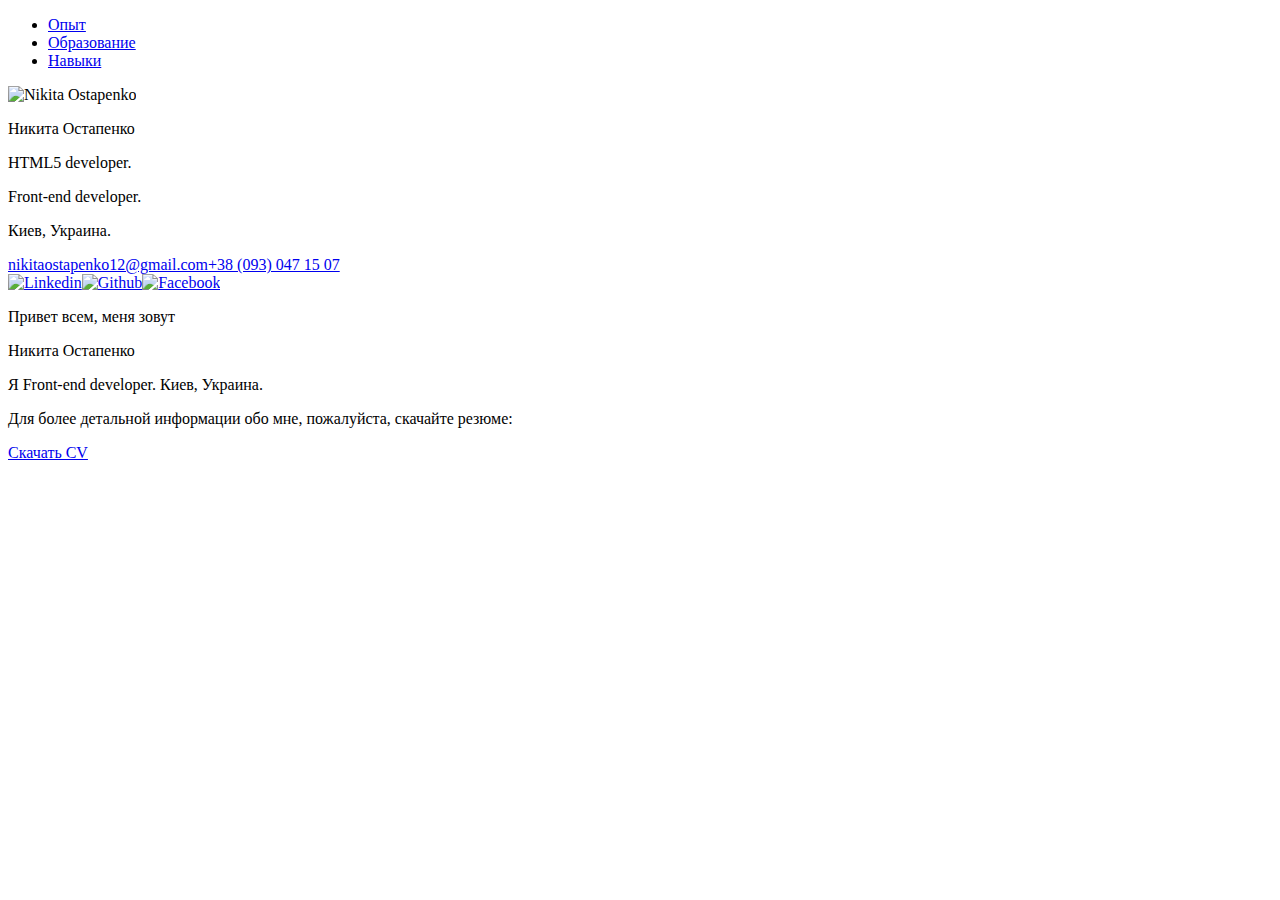
==== commit 7f8a6b8d: "Add favicon and simple web manifest" ====
--- a/index.html
+++ b/index.html
@@ -6,9 +6,30 @@
       name="viewport"
       content="minimum-scale=1, initial-scale=1, width=device-width, shrink-to-fit=no"
     />
-    <title></title>
-  <link href="main.48f39d6ed209b011bc4b.css" rel="stylesheet"></head>
+    <title>Nikita Ostapenko personal page</title>
+    <link
+      rel="apple-touch-icon"
+      sizes="180x180"
+      href="img/apple-touch-icon.png"
+    />
+    <link
+      rel="icon"
+      type="image/png"
+      sizes="32x32"
+      href="img/favicon-32x32.png"
+    />
+    <link
+      rel="icon"
+      type="image/png"
+      sizes="16x16"
+      href="img/favicon-16x16.png"
+    />
+    <link rel="manifest" href="img/site.webmanifest" />
+    <link href="main.a0788126700447a78986.css" rel="stylesheet" />
+  </head>
+
   <body>
     <div id="root"></div>
-  <script type="text/javascript" src="main.js"></script></body>
+    <script type="text/javascript" src="main.js"></script>
+  </body>
 </html>
